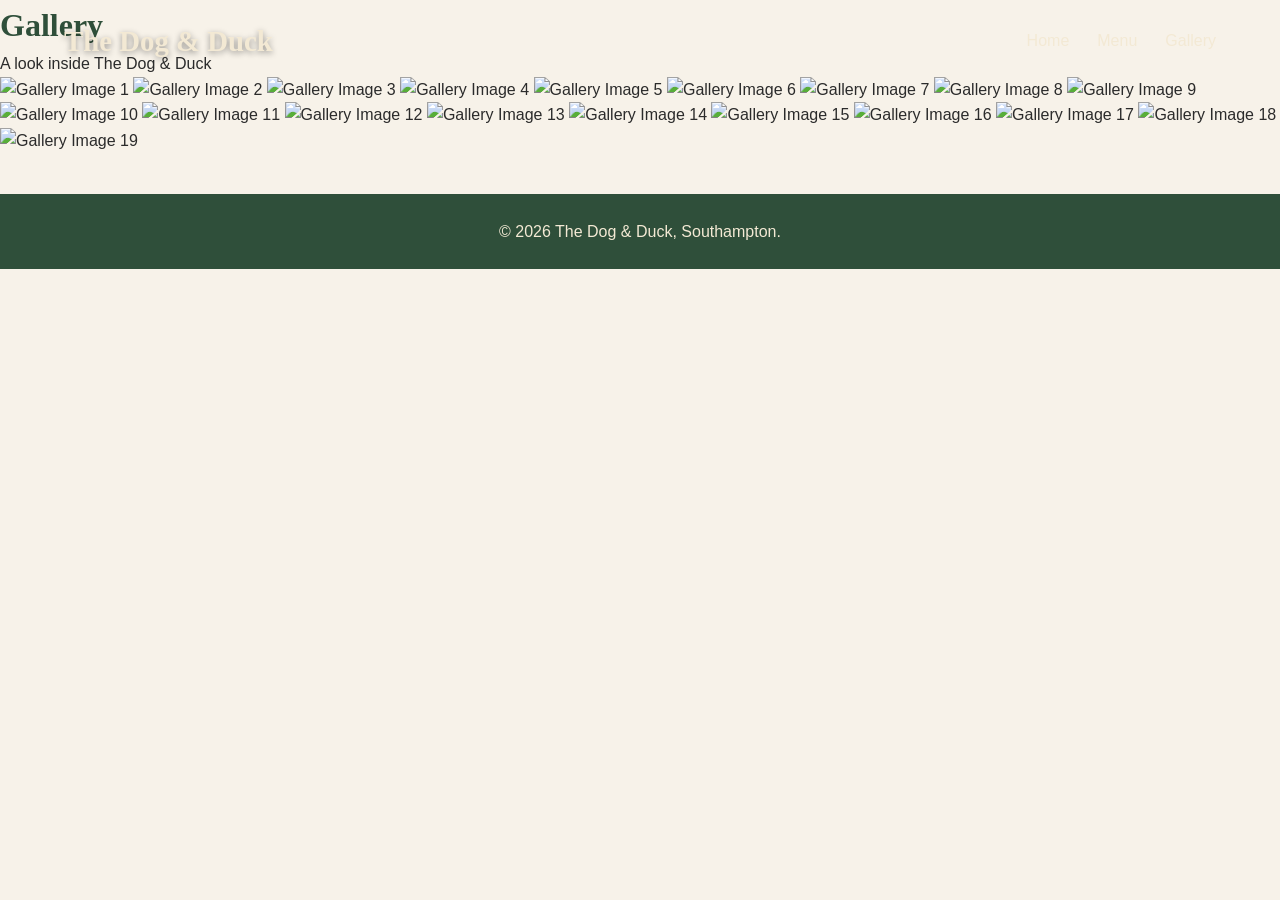
==== gallery.html @ 249d082f "Create gallery.html" ====
<!DOCTYPE html>
<html lang="en">
<head>
    <meta charset="UTF-8">
    <meta name="viewport" content="width=device-width, initial-scale=1.0">
    <title>Gallery – The Dog & Duck</title>
    <link rel="stylesheet" href="style.css">
</head>

<body>

<nav class="navbar">
    <div class="nav-inner">
        <div class="logo">The Dog & Duck</div>
        <ul class="nav-links">
            <li><a href="index.html">Home</a></li>
            <li><a href="menu.html">Menu</a></li>
            <li><a href="gallery.html" class="active">Gallery</a></li>
        </ul>
    </div>
</nav>

<header class="menu-header">
    <h1>Gallery</h1>
    <p>A look inside The Dog & Duck</p>
</header>

<section class="gallery-grid">

    <img src="images/gallery1.jpg" alt="Gallery Image 1">
    <img src="images/gallery2.jpg" alt="Gallery Image 2">
    <img src="images/gallery3.jpg" alt="Gallery Image 3">
    <img src="images/gallery4.jpg" alt="Gallery Image 4">
    <img src="images/gallery5.jpg" alt="Gallery Image 5">
    <img src="images/gallery6.jpg" alt="Gallery Image 6">
    <img src="images/gallery7.jpg" alt="Gallery Image 7">
    <img src="images/gallery8.jpg" alt="Gallery Image 8">
    <img src="images/gallery9.jpg" alt="Gallery Image 9">
    <img src="images/gallery10.jpg" alt="Gallery Image 10">
    <img src="images/gallery11.jpg" alt="Gallery Image 11">
    <img src="images/gallery12.jpg" alt="Gallery Image 12">
    <img src="images/gallery13.jpg" alt="Gallery Image 13">
    <img src="images/gallery14.jpg" alt="Gallery Image 14">
    <img src="images/gallery15.jpg" alt="Gallery Image 15">
    <img src="images/gallery16.jpg" alt="Gallery Image 16">
    <img src="images/gallery17.jpg" alt="Gallery Image 17">
    <img src="images/gallery18.jpg" alt="Gallery Image 18">
    <img src="images/gallery19.jpg" alt="Gallery Image 19">

</section>

<footer class="footer">
    <p>© 2026 The Dog & Duck, Southampton.</p>
</footer>

</body>
</html>
---- style.css ----
/* --------------------------------------------------
   GLOBAL STYLES
-------------------------------------------------- */

* {
    margin: 0;
    padding: 0;
    box-sizing: border-box;
}

body {
    font-family: 'Inter', sans-serif;
    background: #f7f2e9; /* warm cream */
    color: #2b2b2b;
    line-height: 1.6;
}

h1, h2, h3 {
    font-family: 'Cormorant Garamond', serif;
    font-weight: 600;
    color: #2f4f3a; /* deep pub green */
}

.center {
    text-align: center;
}

/* --------------------------------------------------
   NAVBAR — Transparent Papillon Style
-------------------------------------------------- */

.navbar {
    position: fixed;
    top: 0;
    width: 100%;
    padding: 18px 0;
    z-index: 1000;
    transition: background 0.3s ease;
}

.navbar.scrolled {
    background: rgba(255, 255, 255, 0.95);
    backdrop-filter: blur(6px);
    box-shadow: 0 2px 10px rgba(0,0,0,0.1);
}

.nav-inner {
    width: 90%;
    max-width: 1300px;
    margin: auto;
    display: flex;
    justify-content: space-between;
    align-items: center;
}

.logo {
    font-family: 'Cormorant Garamond', serif;
    font-size: 1.8rem;
    font-weight: 700;
    color: #f3e9d4;
    text-shadow: 0 2px 6px rgba(0,0,0,0.4);
}

.nav-links {
    list-style: none;
    display: flex;
    gap: 28px;
}

.nav-links a {
    text-decoration: none;
    color: #f3e9d4;
    font-weight: 500;
    transition: 0.2s;
}

.navbar.scrolled .nav-links a {
    color: #2f4f3a;
}

.nav-links a:hover {
    color: #d9b56c;
}

/* --------------------------------------------------
   HERO SECTION
-------------------------------------------------- */

.hero {
    height: 100vh;
    min-height: 600px;
    background: url("images/hero-dogduck.png") center/cover no-repeat;
    position: relative;
    display: flex;
    justify-content: center;
    align-items: center;
}

.hero-overlay {
    position: absolute;
    inset: 0;
    background: radial-gradient(circle at center, rgba(0,0,0,0.25), rgba(0,0,0,0.75));
}

.hero-content {
    position: relative;
    text-align: center;
    color: #fff;
    max-width: 700px;
    padding: 20px;
    animation: fadeIn 1.2s ease-out;
    text-shadow: 0 0 14px rgba(0,0,0,0.9);
}

.hero-content h1 {
    font-size: 4rem;
    margin-bottom: 10px;
}

.hero-content p {
    font-size: 1.2rem;
    margin-bottom: 20px;
}

/* --------------------------------------------------
   BUTTONS
-------------------------------------------------- */

.btn {
    display: inline-block;
    padding: 12px 28px;
    border-radius: 4px;
    font-weight: 600;
    text-decoration: none;
    transition: 0.2s ease-out;
}

.btn-primary {
    background: #d9b56c;
    color: #2f2a1f;
    box-shadow: 0 4px 12px rgba(0,0,0,0.4);
}

.btn-primary:hover {
    background: #e3c47c;
    transform: translateY(-2px);
}

.btn-outline {
    border: 2px solid #2f4f3a;
    color: #2f4f3a;
}

.btn-outline:hover {
    background: #2f4f3a;
    color: #fff;
}

/* --------------------------------------------------
   SECTIONS
-------------------------------------------------- */

.section {
    padding: 90px 0;
}

.section-light {
    background: #f7f2e9;
}

.section-panel {
    background: #fff;
    border-top: 1px solid #e6dccb;
    border-bottom: 1px solid #e6dccb;
}

/* --------------------------------------------------
   SPLIT ABOUT SECTION
-------------------------------------------------- */

.section-split {
    display: flex;
    align-items: center;
    gap: 40px;
    width: 90%;
    max-width: 1300px;
    margin: auto;
}

.split-text {
    flex: 1;
}

.split-text h2 {
    font-size: 2.8rem;
    margin-bottom: 20px;
}

.split-text p {
    margin-bottom: 16px;
}

.split-image {
    flex: 1;
}

.split-image img {
    width: 100%;
    border-radius: 10px;
    box-shadow: 0 6px 20px rgba(0,0,0,0.2);
}

/* --------------------------------------------------
   CARD GRIDS (Menu, Drinks)
-------------------------------------------------- */

.card-grid {
    width: 90%;
    max-width: 1300px;
    margin: auto;
    display: grid;
    grid-template-columns: repeat(auto-fit, minmax(280px, 1fr));
    gap: 40px;
    margin-top: 40px;
}

.food-card, .drink-card {
    background: #fff;
    border-radius: 10px;
    padding-bottom: 20px;
    box-shadow: 0 4px 14px rgba(0,0,0,0.1);
    transition: 0.2s;
}

.food-card img, .drink-card img {
    width: 100%;
    height: 220px;
    object-fit: cover;
    border-radius: 10px 10px 0 0;
}

.food-card:hover, .drink-card:hover {
    transform: translateY(-4px);
}

/* --------------------------------------------------
   SPECIALS
-------------------------------------------------- */

.specials-grid {
    width: 90%;
    max-width: 1100px;
    margin: auto;
    display: grid;
    grid-template-columns: repeat(auto-fit, minmax(260px, 1fr));
    gap: 30px;
    margin-top: 40px;
}

.special-item {
    background: #fff;
    padding: 25px;
    border-radius: 10px;
    box-shadow: 0 4px 14px rgba(0,0,0,0.1);
}

/* --------------------------------------------------
   GALLERY PREVIEW
-------------------------------------------------- */

.section-gallery-preview {
    padding: 0;
}

.gallery-row {
    display: flex;
    gap: 0;
}

.gallery-row img {
    width: 33.33%;
    height: 260px;
    object-fit: cover;
}

/* --------------------------------------------------
   HOURS
-------------------------------------------------- */

.hours-list {
    list-style: none;
    width: 90%;
    max-width: 600px;
    margin: 40px auto 0;
    font-size: 1.2rem;
}

.hours-list li {
    display: flex;
    justify-content: space-between;
    padding: 12px 0;
    border-bottom: 1px solid #ddd;
}

/* --------------------------------------------------
   CONTACT + MAP
-------------------------------------------------- */

.contact-layout {
    display: flex;
    gap: 40px;
    width: 90%;
    max-width: 1300px;
    margin: auto;
}

.contact-info {
    flex: 1;
}

.contact-map {
    flex: 1;
    height: 350px;
}

.contact-map iframe {
    width: 100%;
    height: 100%;
    border-radius: 10px;
}

/* --------------------------------------------------
   FOOTER
-------------------------------------------------- */

.footer {
    background: #2f4f3a;
    color: #f3e9d4;
    text-align: center;
    padding: 25px 0;
    margin-top: 40px;
}

/* --------------------------------------------------
   ANIMATIONS
-------------------------------------------------- */

@keyframes fadeIn {
    from { opacity: 0; transform: translateY(20px); }
    to { opacity: 1; transform: translateY(0); }
}

/* ========================= */
/* MENU PAGE IMAGE STYLING   */
/* ========================= */

.menu-photos {
    max-width: 900px;
    margin: 40px auto;
    padding: 0 20px;
}

.menu-photos img {
    width: 100%;
    margin-bottom: 30px;
    border-radius: 8px;
    box-shadow: 0 4px 20px rgba(0,0,0,0.15);
}
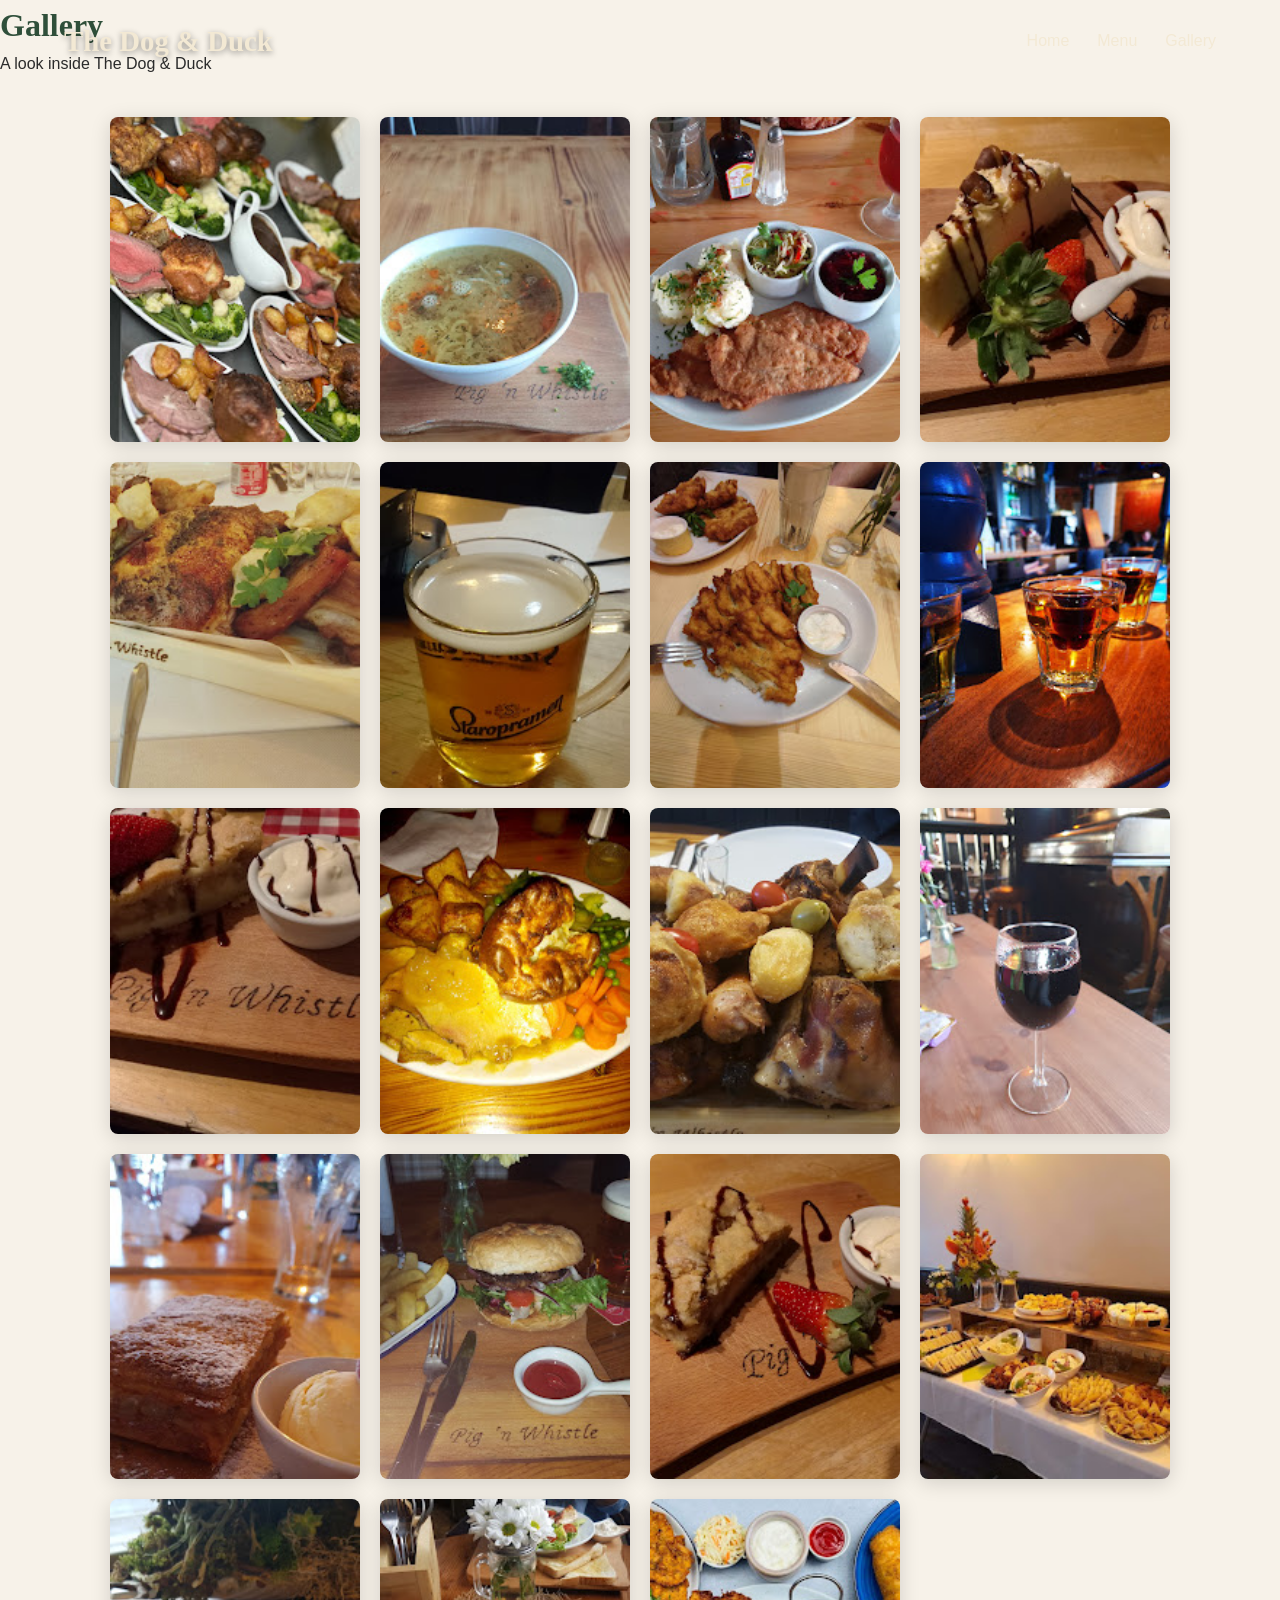
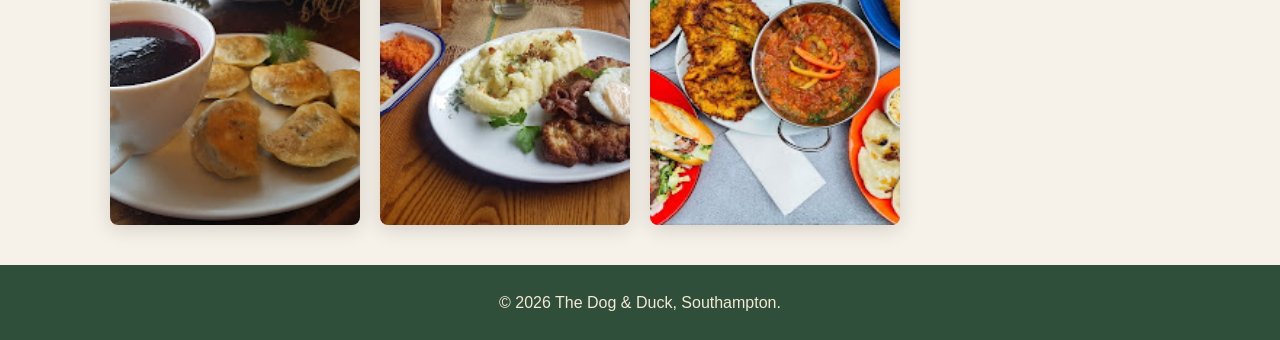
==== commit 518a617d: "Update gallery.html" ====
--- a/gallery.html
+++ b/gallery.html
@@ -53,5 +53,16 @@
     <p>© 2026 The Dog & Duck, Southampton.</p>
 </footer>
 
+    <script>
+window.addEventListener("scroll", function() {
+    const navbar = document.querySelector(".navbar");
+    if (window.scrollY > 50) {
+        navbar.classList.add("scrolled");
+    } else {
+        navbar.classList.remove("scrolled");
+    }
+});
+</script>
+
 </body>
 </html>
--- a/style.css
+++ b/style.css
@@ -366,3 +366,30 @@
     border-radius: 8px;
     box-shadow: 0 4px 20px rgba(0,0,0,0.15);
 }
+
+.gallery-grid {
+    max-width: 1100px;
+    margin: 40px auto;
+    padding: 0 20px;
+    display: grid;
+    grid-template-columns: repeat(auto-fit, minmax(250px, 1fr));
+    gap: 20px;
+}
+
+.gallery-grid img {
+    width: 100%;
+    height: auto;
+    border-radius: 8px;
+    box-shadow: 0 4px 20px rgba(0,0,0,0.15);
+    object-fit: cover;
+}
+
+/* NAVBAR SCROLLED STATE */
+.navbar.scrolled .nav-links a {
+    color: #222;
+}
+
+.navbar.scrolled .logo {
+    color: #222;
+}
+
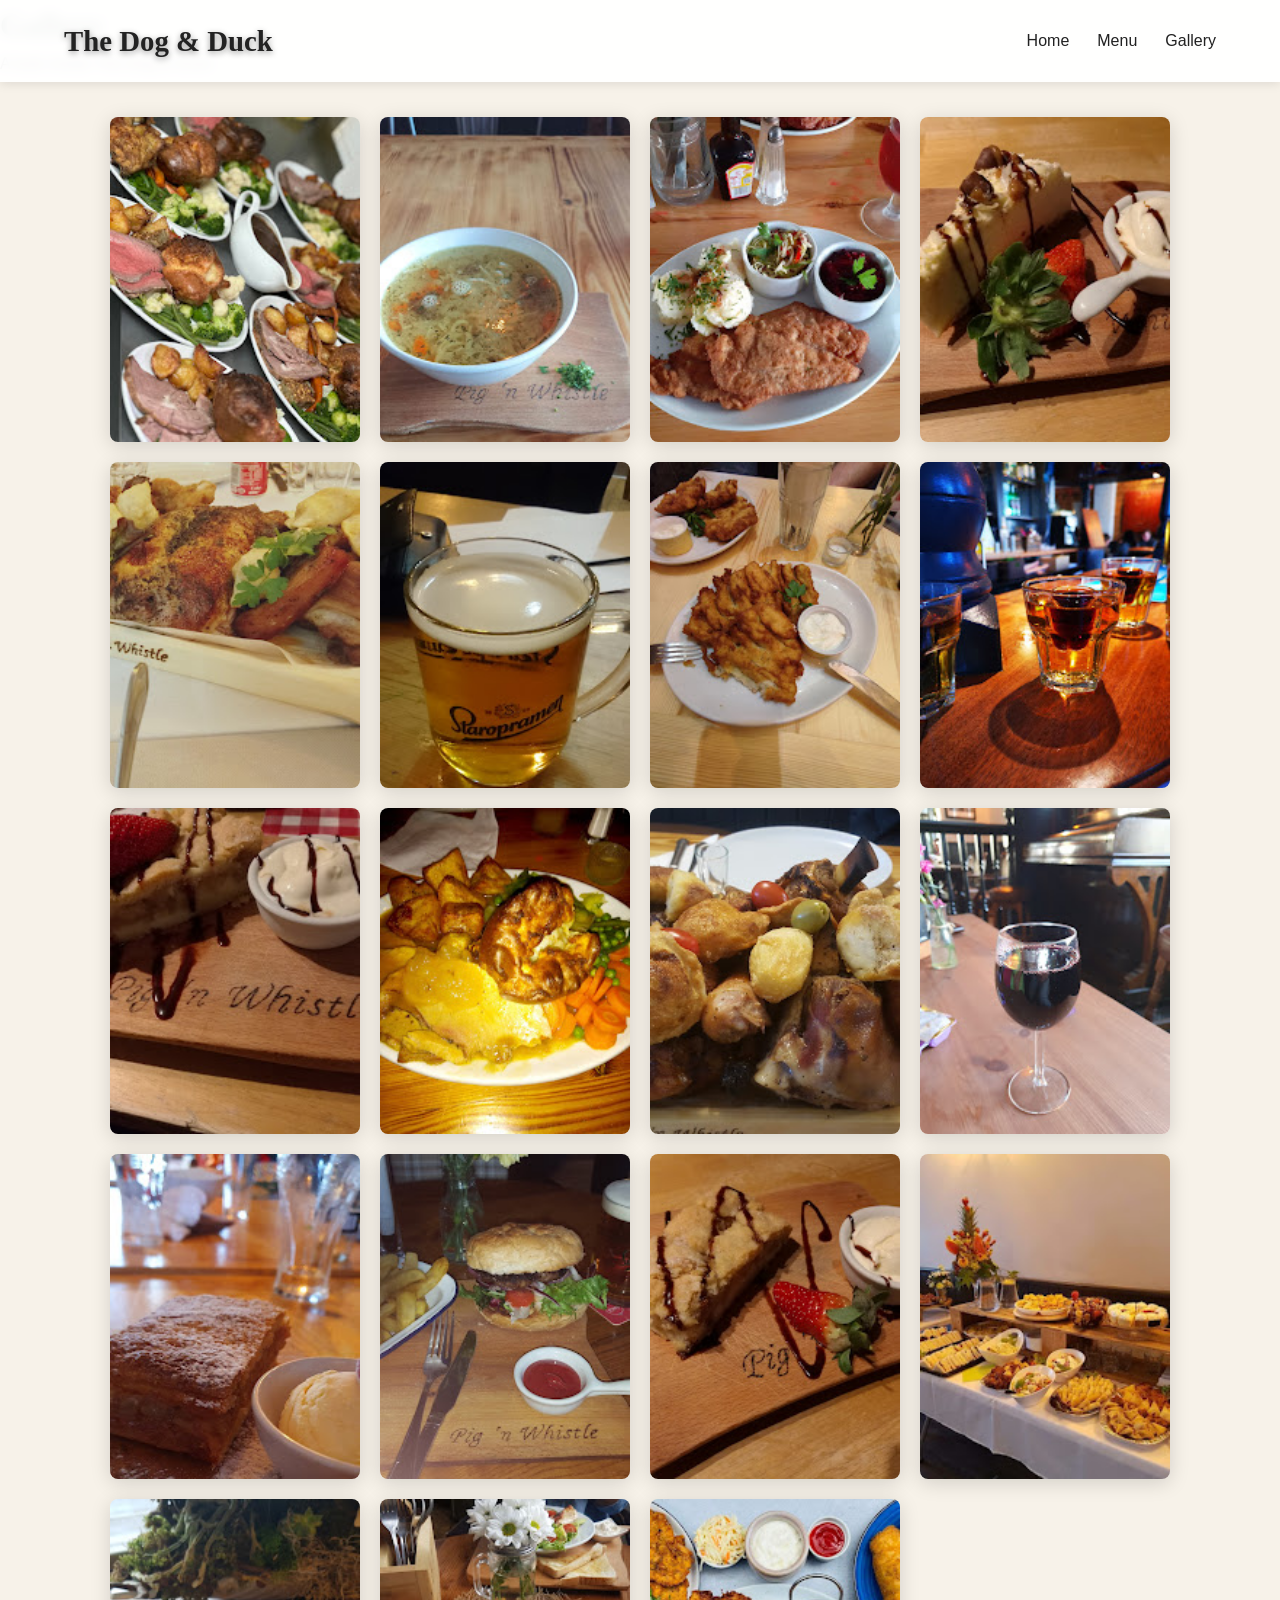
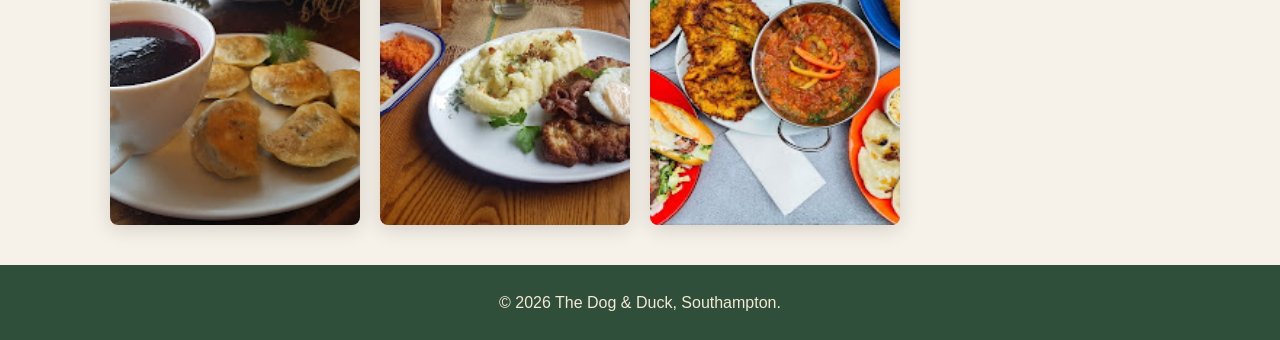
==== commit 760965a3: "Update gallery.html" ====
--- a/gallery.html
+++ b/gallery.html
@@ -9,7 +9,7 @@
 
 <body>
 
-<nav class="navbar">
+<nav class="navbar scrolled">
     <div class="nav-inner">
         <div class="logo">The Dog & Duck</div>
         <ul class="nav-links">
@@ -53,16 +53,5 @@
     <p>© 2026 The Dog & Duck, Southampton.</p>
 </footer>
 
-    <script>
-window.addEventListener("scroll", function() {
-    const navbar = document.querySelector(".navbar");
-    if (window.scrollY > 50) {
-        navbar.classList.add("scrolled");
-    } else {
-        navbar.classList.remove("scrolled");
-    }
-});
-</script>
-
 </body>
 </html>
--- a/style.css
+++ b/style.css
@@ -393,3 +393,9 @@
     color: #222;
 }
 
+.navbar.scrolled {
+    background: rgba(255, 255, 255, 0.95);
+    backdrop-filter: blur(6px);
+    box-shadow: 0 2px 10px rgba(0,0,0,0.1);
+}
+
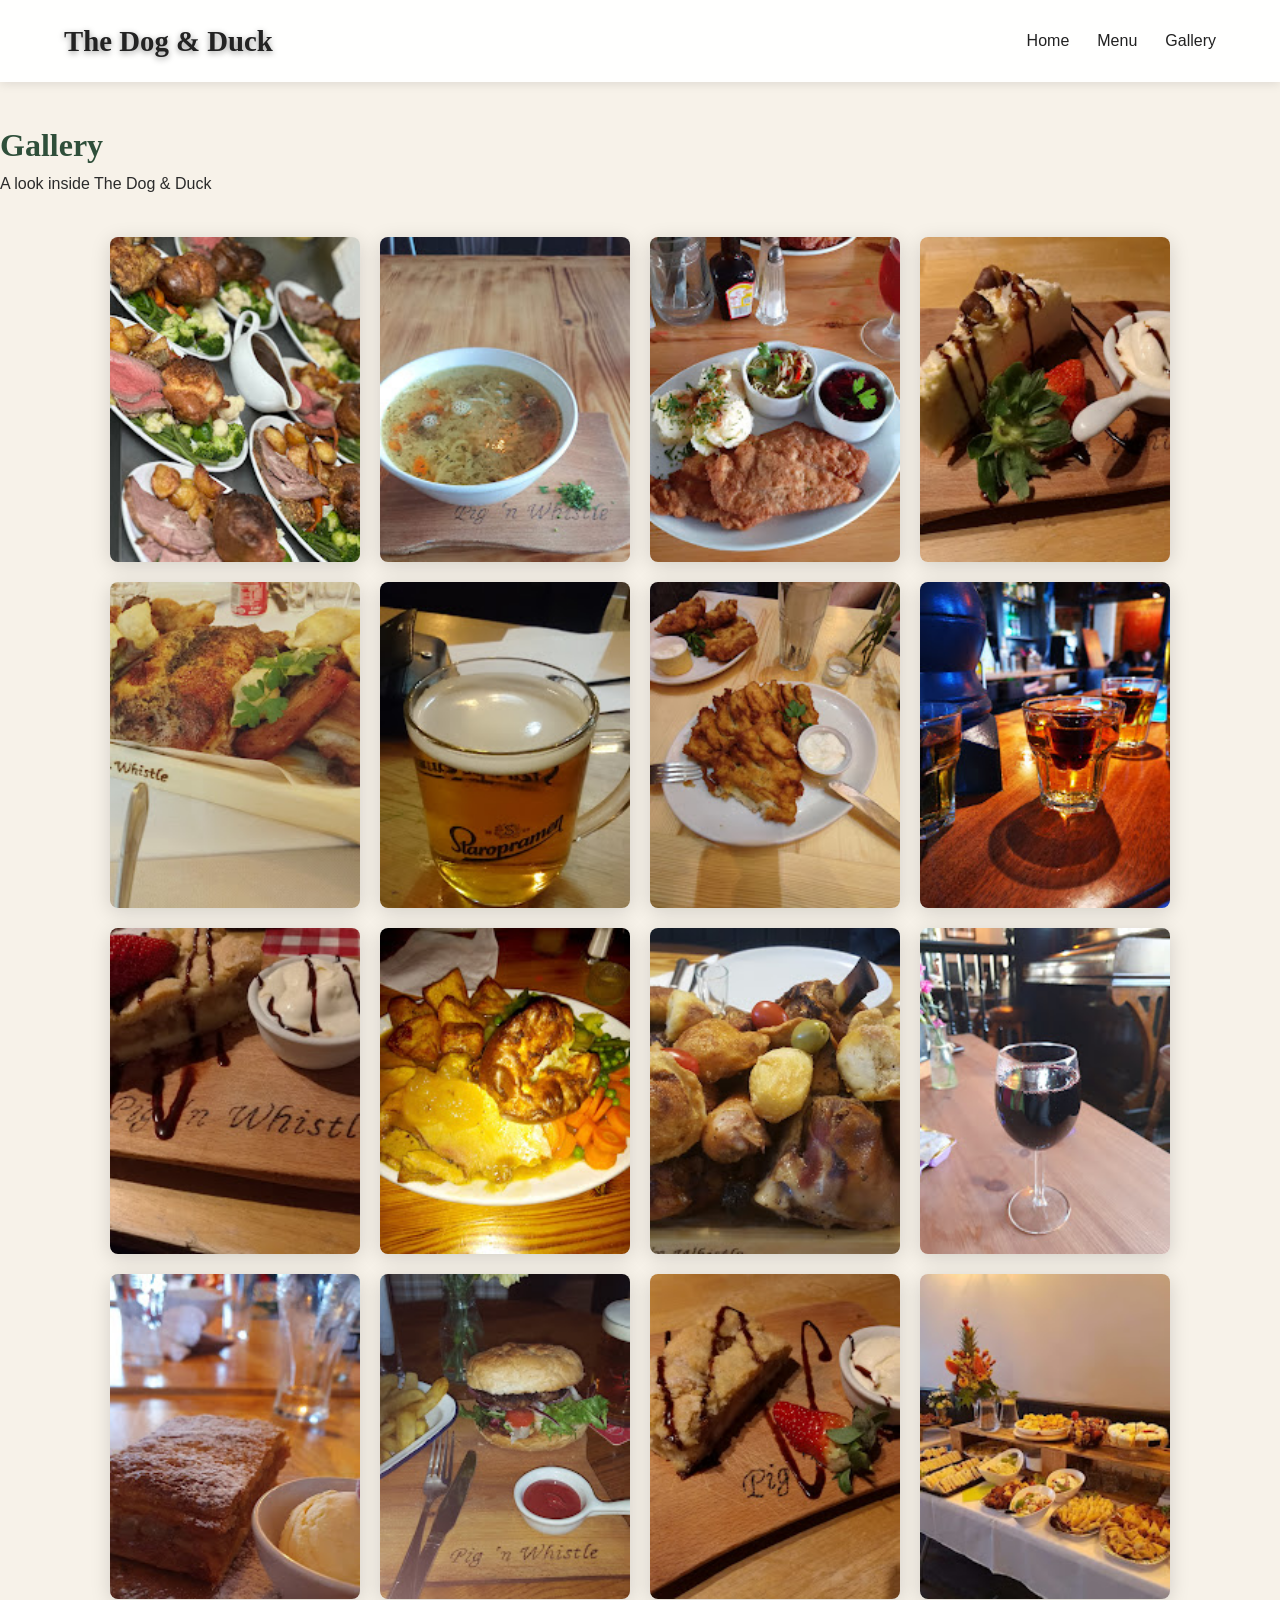
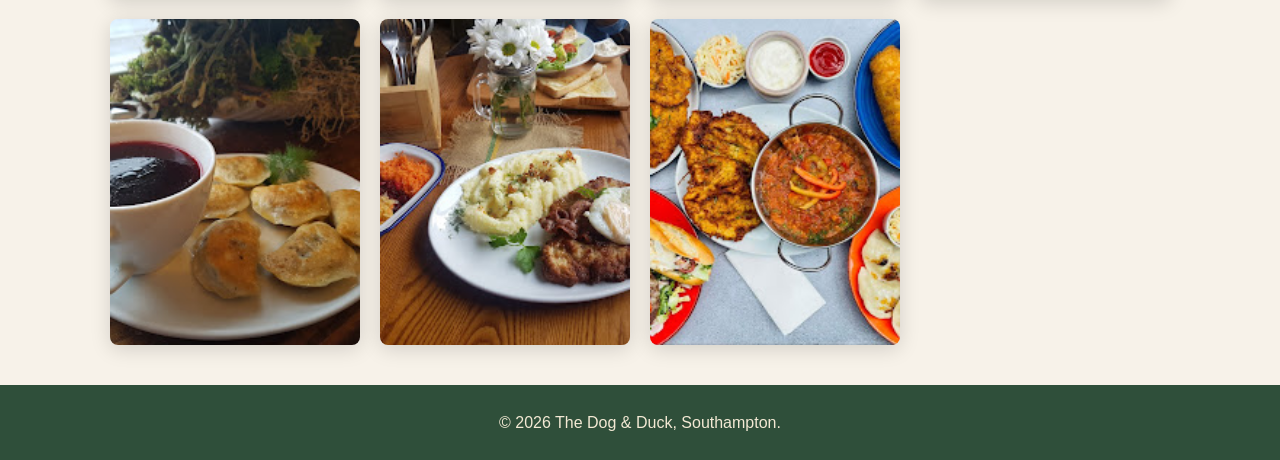
==== commit dba74dc9: "Update gallery.html" ====
--- a/gallery.html
+++ b/gallery.html
@@ -20,7 +20,7 @@
     </div>
 </nav>
 
-<header class="menu-header">
+<header class="menu-header page-top">
     <h1>Gallery</h1>
     <p>A look inside The Dog & Duck</p>
 </header>
--- a/style.css
+++ b/style.css
@@ -80,6 +80,16 @@
 
 .nav-links a:hover {
     color: #d9b56c;
+}
+
+/* Smooth transitions for navbar + text */
+.navbar {
+    transition: background 0.3s ease, box-shadow 0.3s ease;
+}
+
+.navbar .nav-links a,
+.navbar .logo {
+    transition: color 0.3s ease;
 }
 
 /* --------------------------------------------------
@@ -326,7 +336,7 @@
 .contact-map iframe {
     width: 100%;
     height: 100%;
-    border-radius: 10px;
+    border-radius: 8px;
 }
 
 /* --------------------------------------------------
@@ -339,6 +349,11 @@
     text-align: center;
     padding: 25px 0;
     margin-top: 40px;
+}
+
+/* Push page content down so navbar doesn't cover titles */
+.page-top {
+    padding-top: 120px;
 }
 
 /* --------------------------------------------------
